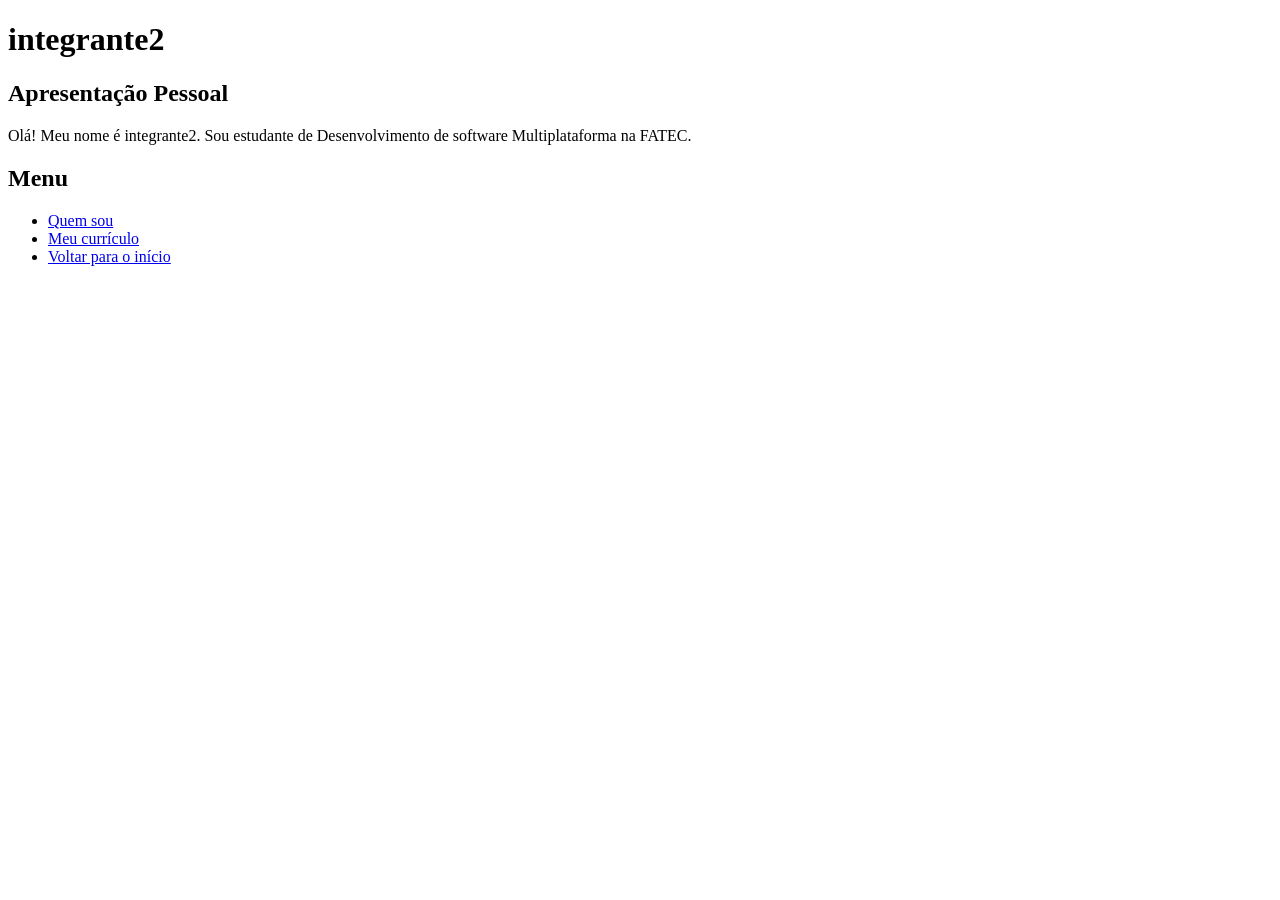
==== integrante2/index.html @ 1fb968a7 "Criação das paginas de apresentação e sobre de cada integrante" ====
<!DOCTYPE html>
<html lang="pt-br">
<head>
    <meta charset="UTF-8">
    <meta name="viewport" content="width=device-width, initial-scale=1.0">
    <title>Document</title>
</head>
<body>
    <h1>integrante2</h1>

    <h2>Apresentação Pessoal</h2>

    <p>
        Olá! Meu nome é integrante2.
        Sou estudante de Desenvolvimento de software Multiplataforma na FATEC.
    </p>

    <h2>Menu</h2>

    <ul>
        <li>
            <a href="/integrante2/sobre">Quem sou</a>
        </li>

        <li>
            <a href="/integrante2/curriculo">Meu currículo</a>
        </li>

        <li>
            <a href="/">Voltar para o início</a>
        </li>
    </ul>
</body>
</html>
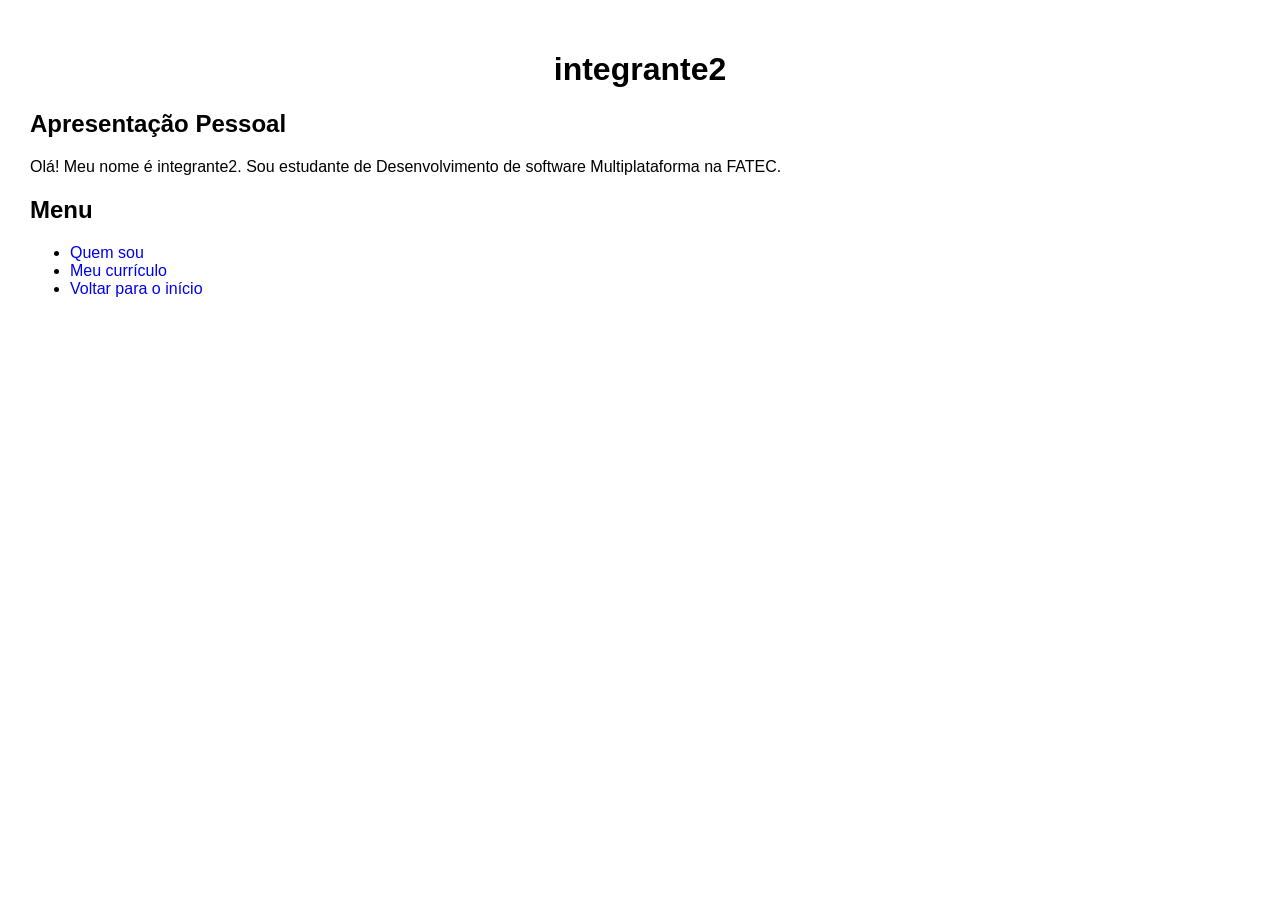
==== commit e8a47ac7: "Criação da pasta projeto e introdução da rota CSS" ====
--- a/integrante2/index.html
+++ b/integrante2/index.html
@@ -4,6 +4,7 @@
     <meta charset="UTF-8">
     <meta name="viewport" content="width=device-width, initial-scale=1.0">
     <title>Document</title>
+    <link rel="stylesheet" href="/css/estilo.css">
 </head>
 <body>
     <h1>integrante2</h1>
--- a/css/estilo.css
+++ b/css/estilo.css
@@ -0,0 +1,13 @@
+body {
+    font-family: Arial, sans-serif;
+    margin: 0;
+    padding: 30px;
+}
+
+h1 {
+    text-align: center;
+}
+
+a {
+    text-decoration: none;
+}
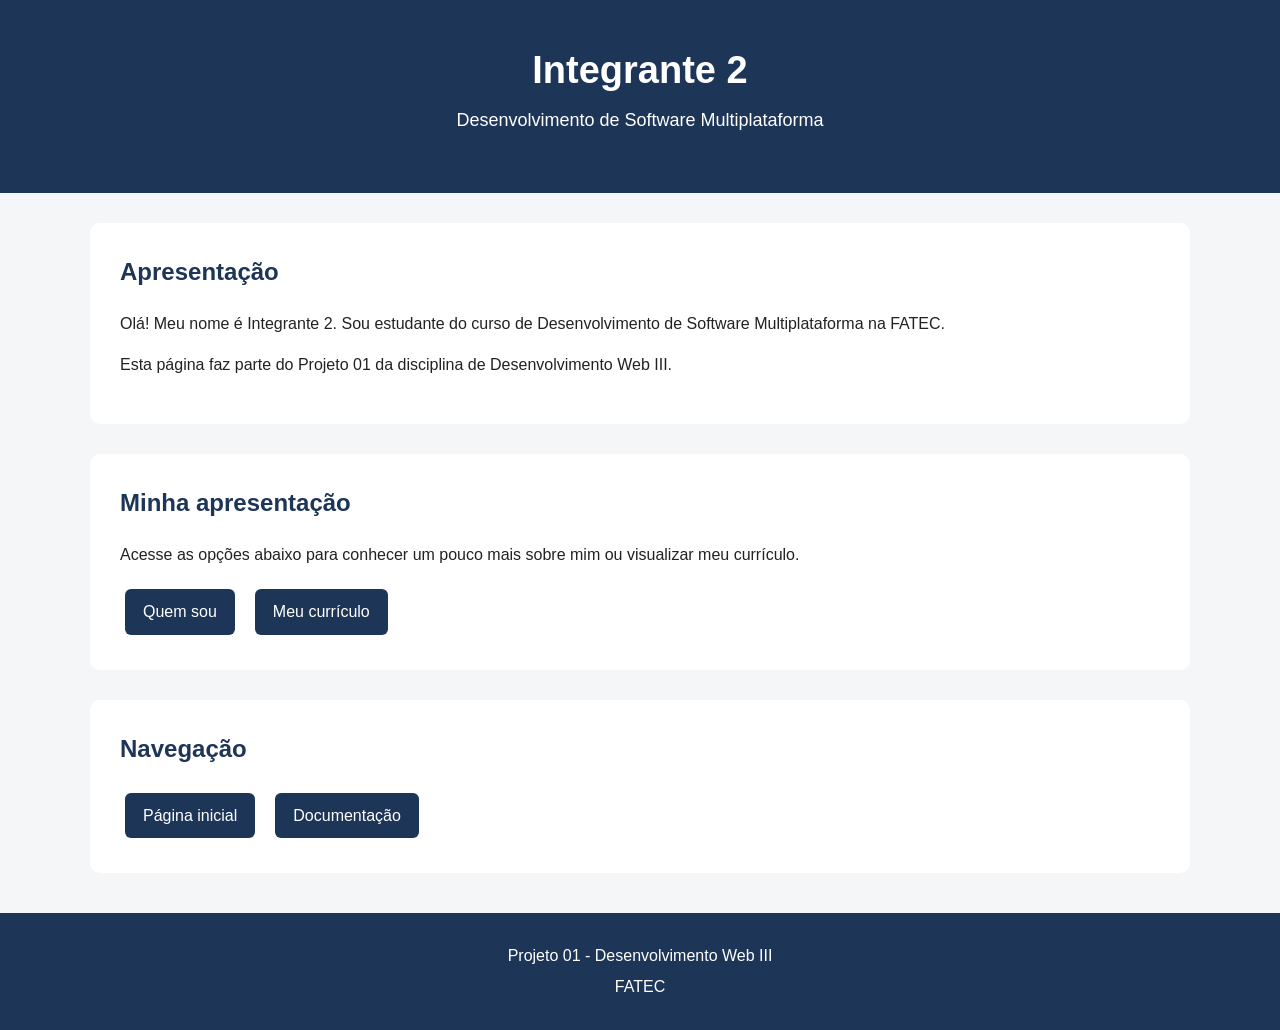
==== commit 59a78b31: "Formatando com CSS as páginas index, integrante2 e maciel" ====
--- a/integrante2/index.html
+++ b/integrante2/index.html
@@ -1,35 +1,109 @@
 <!DOCTYPE html>
-<html lang="pt-br">
+<html lang="pt-BR">
+
 <head>
     <meta charset="UTF-8">
     <meta name="viewport" content="width=device-width, initial-scale=1.0">
-    <title>Document</title>
+
+    <title>Integrante 2</title>
+
     <link rel="stylesheet" href="/css/estilo.css">
 </head>
+
 <body>
-    <h1>integrante2</h1>
 
-    <h2>Apresentação Pessoal</h2>
+    <header class="cabecalho">
 
-    <p>
-        Olá! Meu nome é integrante2.
-        Sou estudante de Desenvolvimento de software Multiplataforma na FATEC.
-    </p>
+        <div class="container">
 
-    <h2>Menu</h2>
+            <h1>Integrante 2</h1>
 
-    <ul>
-        <li>
-            <a href="/integrante2/sobre">Quem sou</a>
-        </li>
+            <p>
+                Desenvolvimento de Software Multiplataforma
+            </p>
 
-        <li>
-            <a href="/integrante2/curriculo">Meu currículo</a>
-        </li>
+        </div>
 
-        <li>
-            <a href="/">Voltar para o início</a>
-        </li>
-    </ul>
+    </header>
+
+
+    <main class="container">
+
+        <section>
+
+            <h2>Apresentação</h2>
+
+            <p>
+                Olá! Meu nome é Integrante 2.
+                Sou estudante do curso de Desenvolvimento de
+                Software Multiplataforma na FATEC.
+            </p>
+
+            <p>
+                Esta página faz parte do Projeto 01 da disciplina
+                de Desenvolvimento Web III.
+            </p>
+
+        </section>
+
+
+        <section>
+
+            <h2>Minha apresentação</h2>
+
+            <p>
+                Acesse as opções abaixo para conhecer um pouco mais
+                sobre mim ou visualizar meu currículo.
+            </p>
+
+            <div class="links">
+
+                <a class="botao" href="/integrante2/sobre">
+                    Quem sou
+                </a>
+
+                <a class="botao" href="/integrante2/curriculo">
+                    Meu currículo
+                </a>
+
+            </div>
+
+        </section>
+
+
+        <section>
+
+            <h2>Navegação</h2>
+
+            <div class="links">
+
+                <a class="botao" href="/">
+                    Página inicial
+                </a>
+
+                <a class="botao" href="/projeto">
+                    Documentação
+                </a>
+
+            </div>
+
+        </section>
+
+    </main>
+
+
+    <footer class="rodape">
+
+        <p>
+            Projeto 01 - Desenvolvimento Web III
+        </p>
+
+        <p>
+            FATEC
+        </p>
+
+    </footer>
+
 </body>
-</html>
+
+</html>
--- a/css/estilo.css
+++ b/css/estilo.css
@@ -1,13 +1,143 @@
-body {
-    font-family: Arial, sans-serif;
-    margin: 0;
-    padding: 30px;
+* {
+    box-sizing: border-box;
 }
 
-h1 {
+body {
+    margin: 0;
+    font-family: Arial, Helvetica, sans-serif;
+    background-color: #f4f6f8;
+    color: #222;
+    line-height: 1.6;
+}
+
+/* Área central das páginas */
+
+.container {
+    width: 90%;
+    max-width: 1100px;
+    margin: 0 auto;
+}
+
+/* Cabeçalho */
+.cabecalho {
+    background-color: #1d3557;
+    color: white;
+    padding: 40px 0;
     text-align: center;
 }
 
-a {
+.cabecalho h1 {
+    margin: 0;
+    font-size: 38px;
+}
+
+.cabecalho p {
+    margin-top: 5px;
+    font-size: 18px;
+}
+
+/* Seções */
+
+section {
+    background-color: white;
+    margin: 30px 0;
+    padding: 30px;
+    border-radius: 10px;
+}
+
+section h2 {
+    margin-top: 0;
+    color: #1d3557;
+}
+
+/* Cards dos integrantes */
+.cards {
+    display: flex;
+    gap: 25px;
+    flex-wrap: wrap;
+}
+
+.card {
+    flex: 1;
+    min-width: 250px;
+    padding: 25px;
+    border: 1px solid #ddd;
+    border-radius: 8px;
+}
+
+.card h3 {
+    margin-top: 0;
+}
+
+/* Botões */
+
+.botao {
+    display: inline-block;
+    background-color: #1d3557;
+    color: white;
     text-decoration: none;
+    padding: 10px 18px;
+    margin: 5px;
+    border-radius: 6px;
 }
+
+.botao:hover {
+    background-color: #457b9d;
+}
+
+/* Links de navegação */
+
+.links {
+    display: flex;
+    flex-wrap: wrap;
+    gap: 10px;
+}
+
+
+/* Integrante ainda não definido */
+
+/*.indisponivel {
+    display: inline-block;
+    background-color: #ddd;
+    padding: 10px 18px;
+    border-radius: 6px;
+}
+*/
+
+/* Rodapé */
+
+.rodape {
+    background-color: #1d3557;
+    color: white;
+    text-align: center;
+    padding: 25px;
+    margin-top: 40px;
+}
+
+.rodape p {
+    margin: 5px;
+}
+
+/* Responsividade */
+@media (max-width: 600px) {
+
+    .cabecalho h1 {
+        font-size: 30px;
+    }
+
+    section {
+        padding: 20px;
+    }
+
+    .cards {
+        flex-direction: column;
+    }
+
+    .links {
+        flex-direction: column;
+    }
+
+    .botao {
+        text-align: center;
+    }
+}
